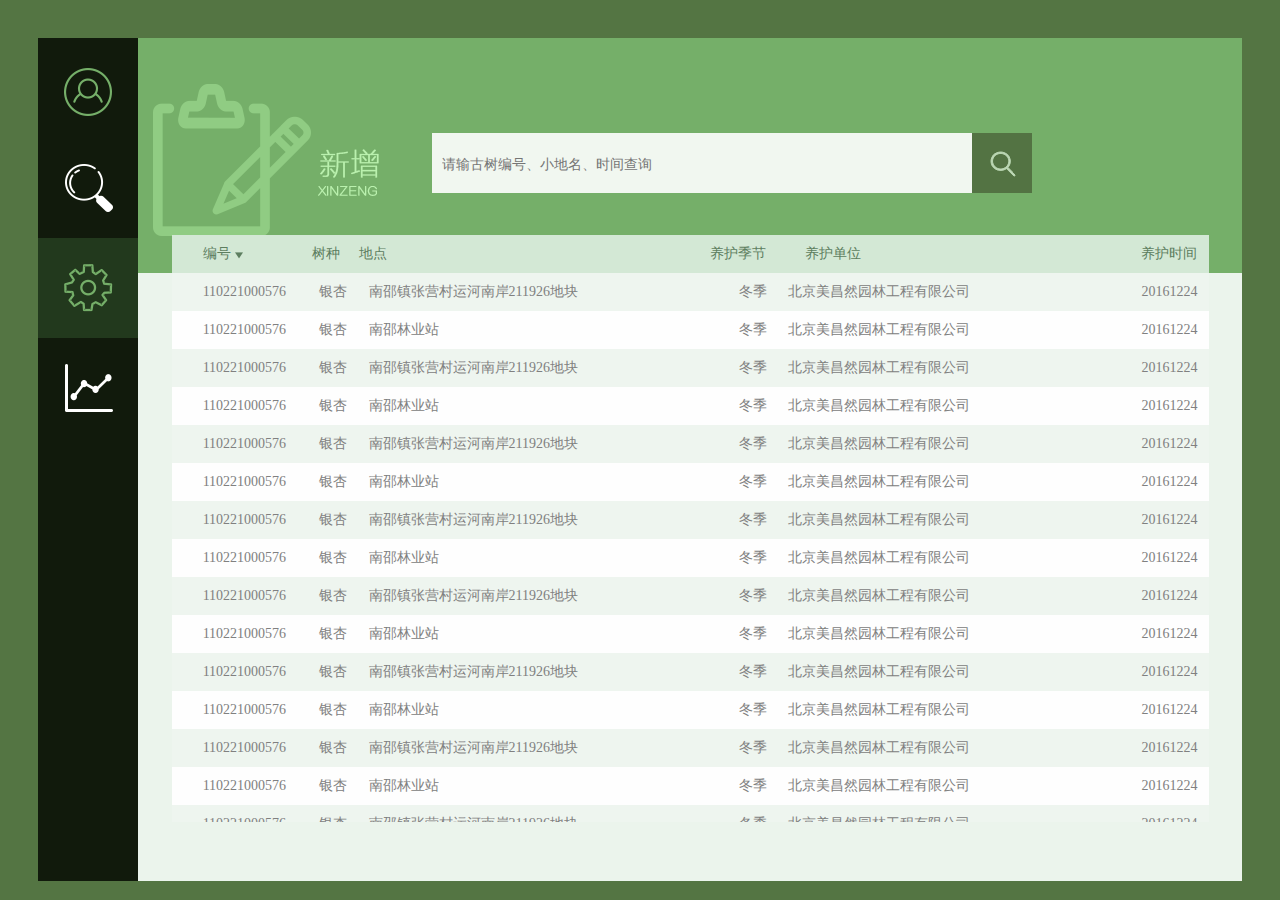
==== addtree.html @ 9dba2252 "add 123" ====
<!doctype html>
<html>
<head>
<meta charset="utf-8">
<meta name="renderer" content="webkit">
<meta http-equiv="X-UA-Compatible" content="IE=Edge,chrome=1">
<title>昌平区园林绿化局古树名木管理系统</title>
<link href="style/css.css" rel="stylesheet">
</head>
<body resizeType="managelist">
<div id="loading">
    <div class="spinner">
    <div class="bounce1"></div>
    <div class="bounce2"></div>
    <div class="bounce3"></div>
    </div>
</div>
<div class="commonbox" setwidth="1600" setheight="850" setmargin="-425px 0 0 -800px">
	<div class="nav">
		<ul>
			<li class="nav-login icon" link="index.html">
				<div class="icon nav-logon"></div>
			</li>
			<li class="nav-search icon" title="查询" link="search.html"></li>
			<li class="nav-manage icon active" title="管理" link="manage.html"></li>
			<li class="nav-stat icon" title="统计" link="tongji.html"></li>
		</ul>
	</div>
	<div class="showbox">
		<div class="manage-pub">
			<div class="manage-pub-title clear">
				<div class="manage-pub-type manage-pub-add fl"></div>
				<div class="form-fz fl">
					<div class="bar-search">
						<div class="icon submit-search" type=""></div>
						<input type="text" class="searchvalue" placeholder="请输古树编号、小地名、时间查询">
					</div>
				</div>
			</div>
			<div class="search-list manage-pub-search">
				<div class="copytable">
					<table>
					<tr>
						<th class="padleft">编号<em class="icon arrow-s"></em></th>
						<th>树种</th>
						<th>地点</th>
						<th>养护季节</th>
						<th>养护单位</th>
						<th class="padright">养护时间</th>
					</tr>
					<tr>
						<td class="padleft">110221000576</td>
						<td>银杏</td>
						<td>南邵镇张营村运河南岸211926地块</td>
						<td>冬季</td>
						<td>北京美昌然园林工程有限公司</td>
						<td class="padright">20161224</td>
					</tr>
					<tr>
						<td class="padleft">110221000576</td>
						<td>银杏</td>
						<td>南邵林业站</td>
						<td>冬季</td>
						<td>北京美昌然园林工程有限公司</td>
						<td class="padright">20161224</td>
					</tr>
					<tr>
						<td class="padleft">110221000576</td>
						<td>银杏</td>
						<td>南邵镇张营村运河南岸211926地块</td>
						<td>冬季</td>
						<td>北京美昌然园林工程有限公司</td>
						<td class="padright">20161224</td>
					</tr>
					<tr>
						<td class="padleft">110221000576</td>
						<td>银杏</td>
						<td>南邵林业站</td>
						<td>冬季</td>
						<td>北京美昌然园林工程有限公司</td>
						<td class="padright">20161224</td>
					</tr>
					<tr>
						<td class="padleft">110221000576</td>
						<td>银杏</td>
						<td>南邵镇张营村运河南岸211926地块</td>
						<td>冬季</td>
						<td>北京美昌然园林工程有限公司</td>
						<td class="padright">20161224</td>
					</tr>
					<tr>
						<td class="padleft">110221000576</td>
						<td>银杏</td>
						<td>南邵林业站</td>
						<td>冬季</td>
						<td>北京美昌然园林工程有限公司</td>
						<td class="padright">20161224</td>
					</tr>
					<tr>
						<td class="padleft">110221000576</td>
						<td>银杏</td>
						<td>南邵镇张营村运河南岸211926地块</td>
						<td>冬季</td>
						<td>北京美昌然园林工程有限公司</td>
						<td class="padright">20161224</td>
					</tr>
					<tr>
						<td class="padleft">110221000576</td>
						<td>银杏</td>
						<td>南邵林业站</td>
						<td>冬季</td>
						<td>北京美昌然园林工程有限公司</td>
						<td class="padright">20161224</td>
					</tr>
					<tr>
						<td class="padleft">110221000576</td>
						<td>银杏</td>
						<td>南邵镇张营村运河南岸211926地块</td>
						<td>冬季</td>
						<td>北京美昌然园林工程有限公司</td>
						<td class="padright">20161224</td>
					</tr>
					<tr>
						<td class="padleft">110221000576</td>
						<td>银杏</td>
						<td>南邵林业站</td>
						<td>冬季</td>
						<td>北京美昌然园林工程有限公司</td>
						<td class="padright">20161224</td>
					</tr>
				</table>
				</div>
				<div class="autoscroll">
					<table>
					<tr>
						<td class="padleft">110221000576</td>
						<td>银杏</td>
						<td>南邵镇张营村运河南岸211926地块</td>
						<td>冬季</td>
						<td>北京美昌然园林工程有限公司</td>
						<td class="padright">20161224</td>
					</tr>
					<tr>
						<td class="padleft">110221000576</td>
						<td>银杏</td>
						<td>南邵林业站</td>
						<td>冬季</td>
						<td>北京美昌然园林工程有限公司</td>
						<td class="padright">20161224</td>
					</tr>
					<tr>
						<td class="padleft">110221000576</td>
						<td>银杏</td>
						<td>南邵镇张营村运河南岸211926地块</td>
						<td>冬季</td>
						<td>北京美昌然园林工程有限公司</td>
						<td class="padright">20161224</td>
					</tr>
					<tr>
						<td class="padleft">110221000576</td>
						<td>银杏</td>
						<td>南邵林业站</td>
						<td>冬季</td>
						<td>北京美昌然园林工程有限公司</td>
						<td class="padright">20161224</td>
					</tr>
					<tr>
						<td class="padleft">110221000576</td>
						<td>银杏</td>
						<td>南邵镇张营村运河南岸211926地块</td>
						<td>冬季</td>
						<td>北京美昌然园林工程有限公司</td>
						<td class="padright">20161224</td>
					</tr>
					<tr>
						<td class="padleft">110221000576</td>
						<td>银杏</td>
						<td>南邵林业站</td>
						<td>冬季</td>
						<td>北京美昌然园林工程有限公司</td>
						<td class="padright">20161224</td>
					</tr>
					<tr>
						<td class="padleft">110221000576</td>
						<td>银杏</td>
						<td>南邵镇张营村运河南岸211926地块</td>
						<td>冬季</td>
						<td>北京美昌然园林工程有限公司</td>
						<td class="padright">20161224</td>
					</tr>
					<tr>
						<td class="padleft">110221000576</td>
						<td>银杏</td>
						<td>南邵林业站</td>
						<td>冬季</td>
						<td>北京美昌然园林工程有限公司</td>
						<td class="padright">20161224</td>
					</tr>
					<tr>
						<td class="padleft">110221000576</td>
						<td>银杏</td>
						<td>南邵镇张营村运河南岸211926地块</td>
						<td>冬季</td>
						<td>北京美昌然园林工程有限公司</td>
						<td class="padright">20161224</td>
					</tr>
					<tr>
						<td class="padleft">110221000576</td>
						<td>银杏</td>
						<td>南邵林业站</td>
						<td>冬季</td>
						<td>北京美昌然园林工程有限公司</td>
						<td class="padright">20161224</td>
					</tr><tr>
						<td class="padleft">110221000576</td>
						<td>银杏</td>
						<td>南邵镇张营村运河南岸211926地块</td>
						<td>冬季</td>
						<td>北京美昌然园林工程有限公司</td>
						<td class="padright">20161224</td>
					</tr>
					<tr>
						<td class="padleft">110221000576</td>
						<td>银杏</td>
						<td>南邵林业站</td>
						<td>冬季</td>
						<td>北京美昌然园林工程有限公司</td>
						<td class="padright">20161224</td>
					</tr>
					<tr>
						<td class="padleft">110221000576</td>
						<td>银杏</td>
						<td>南邵镇张营村运河南岸211926地块</td>
						<td>冬季</td>
						<td>北京美昌然园林工程有限公司</td>
						<td class="padright">20161224</td>
					</tr>
					<tr>
						<td class="padleft">110221000576</td>
						<td>银杏</td>
						<td>南邵林业站</td>
						<td>冬季</td>
						<td>北京美昌然园林工程有限公司</td>
						<td class="padright">20161224</td>
					</tr>
					<tr>
						<td class="padleft">110221000576</td>
						<td>银杏</td>
						<td>南邵镇张营村运河南岸211926地块</td>
						<td>冬季</td>
						<td>北京美昌然园林工程有限公司</td>
						<td class="padright">20161224</td>
					</tr>
					<tr>
						<td class="padleft">110221000576</td>
						<td>银杏</td>
						<td>南邵林业站</td>
						<td>冬季</td>
						<td>北京美昌然园林工程有限公司</td>
						<td class="padright">20161224</td>
					</tr>
					<tr>
						<td class="padleft">110221000576</td>
						<td>银杏</td>
						<td>南邵镇张营村运河南岸211926地块</td>
						<td>冬季</td>
						<td>北京美昌然园林工程有限公司</td>
						<td class="padright">20161224</td>
					</tr>
					<tr>
						<td class="padleft">110221000576</td>
						<td>银杏</td>
						<td>南邵林业站</td>
						<td>冬季</td>
						<td>北京美昌然园林工程有限公司</td>
						<td class="padright">20161224</td>
					</tr>
					<tr>
						<td class="padleft">110221000576</td>
						<td>银杏</td>
						<td>南邵镇张营村运河南岸211926地块</td>
						<td>冬季</td>
						<td>北京美昌然园林工程有限公司</td>
						<td class="padright">20161224</td>
					</tr>
					<tr>
						<td class="padleft">110221000576</td>
						<td>银杏</td>
						<td>南邵林业站</td>
						<td>冬季</td>
						<td>北京美昌然园林工程有限公司</td>
						<td class="padright">20161224</td>
					</tr><tr>
						<td class="padleft">110221000576</td>
						<td>银杏</td>
						<td>南邵镇张营村运河南岸211926地块</td>
						<td>冬季</td>
						<td>北京美昌然园林工程有限公司</td>
						<td class="padright">20161224</td>
					</tr>
					<tr>
						<td class="padleft">110221000576</td>
						<td>银杏</td>
						<td>南邵林业站</td>
						<td>冬季</td>
						<td>北京美昌然园林工程有限公司</td>
						<td class="padright">20161224</td>
					</tr>
					<tr>
						<td class="padleft">110221000576</td>
						<td>银杏</td>
						<td>南邵镇张营村运河南岸211926地块</td>
						<td>冬季</td>
						<td>北京美昌然园林工程有限公司</td>
						<td class="padright">20161224</td>
					</tr>
					<tr>
						<td class="padleft">110221000576</td>
						<td>银杏</td>
						<td>南邵林业站</td>
						<td>冬季</td>
						<td>北京美昌然园林工程有限公司</td>
						<td class="padright">20161224</td>
					</tr>
					<tr>
						<td class="padleft">110221000576</td>
						<td>银杏</td>
						<td>南邵镇张营村运河南岸211926地块</td>
						<td>冬季</td>
						<td>北京美昌然园林工程有限公司</td>
						<td class="padright">20161224</td>
					</tr>
					<tr>
						<td class="padleft">110221000576</td>
						<td>银杏</td>
						<td>南邵林业站</td>
						<td>冬季</td>
						<td>北京美昌然园林工程有限公司</td>
						<td class="padright">20161224</td>
					</tr>
					<tr>
						<td class="padleft">110221000576</td>
						<td>银杏</td>
						<td>南邵镇张营村运河南岸211926地块</td>
						<td>冬季</td>
						<td>北京美昌然园林工程有限公司</td>
						<td class="padright">20161224</td>
					</tr>
					<tr>
						<td class="padleft">110221000576</td>
						<td>银杏</td>
						<td>南邵林业站</td>
						<td>冬季</td>
						<td>北京美昌然园林工程有限公司</td>
						<td class="padright">20161224</td>
					</tr>
					<tr>
						<td class="padleft">110221000576</td>
						<td>银杏</td>
						<td>南邵镇张营村运河南岸211926地块</td>
						<td>冬季</td>
						<td>北京美昌然园林工程有限公司</td>
						<td class="padright">20161224</td>
					</tr>
					<tr>
						<td class="padleft">110221000576</td>
						<td>银杏</td>
						<td>南邵林业站</td>
						<td>冬季</td>
						<td>北京美昌然园林工程有限公司</td>
						<td class="padright">20161224</td>
					</tr>
				</table>
				</div>
			</div>
		</div>
	</div>
</div>
<script src="js/jquery.js"></script>
<script src="js/common.js"></script>
</body>
</html>
---- style/css.css ----
@charset "utf-8";
body,div,p,h1,h2,h3,span,em,ul,li,table,tr,td,th{padding:0;margin:0;}
input{border:none 0; outline: none;background:none;}
table,tr,td,th{border:none;border-collapse:collapse;}
img{border:none}
ul,li{list-style:none;}
.fl{ float:left;}
.fr{ float:right;}
.clear:before,.clear:after{display:table;content:"";}
.clear:after{ clear:both;}
.clear{zoom:1;}
/*加载动画*/
#loading{position:absolute;left:0;top:0; background-color:#fff;width:100%;height:100%;z-index:10;}
.outloading{ animation:fadeoutload 0.5s ease-in;-webkit-animation:fadeoutload 0.5s ease-in;animation-fill-mode:forwards;-webkit-animation-fill-mode:forwards;-moz-animation-fill-mode:forwards;}
.spinner {text-align:center; position: absolute;left:0;top:45%;margin-top:-0.5rem;width:100%;}
.spinner > div {width:1rem; height:1rem; background-color: #547543; border-radius: 100%; display: inline-block; -webkit-animation: bouncedelay 1.4s infinite ease-in-out; animation: bouncedelay 1.4s infinite ease-in-out;-webkit-animation-fill-mode: both; animation-fill-mode: both;}
.spinner .bounce1 {-webkit-animation-delay: -0.32s; animation-delay: -0.32s;}
.spinner .bounce2 {-webkit-animation-delay: -0.16s; animation-delay: -0.16s;}
@-webkit-keyframes bouncedelay {0%, 80%, 100% { -webkit-transform: scale(0.0) }  40% { -webkit-transform: scale(1.0) }}
@keyframes bouncedelay { 0%, 80%, 100% { transform: scale(0.0); -webkit-transform: scale(0.0);} 40% { transform: scale(1.0); -webkit-transform: scale(1.0);}}
@keyframes fadeoutload{from{opacity:1; }to{opacity:0.1;}}
@-webkit-keyframes fadeoutload{from{opacity:1; }to{opacity:0.1;}}
body{background-color:#547543;font-family:Microsoft YaHei;color:#fff; overflow-y: hidden;}
.icon{background-image:url(../images/icon.png);background-repeat:no-repeat;}
.commonbox{height:100%;width:100%;position:absolute;left:0;top:0;margin:3% 0 0 3%;overflow:hidden;}	
.nav{width:100px;height:100%;position: relative;float:left;background-color:#111a0c;}
.nav li{width:100px;height:100px;display: block;cursor:pointer;}
.nav li.active,.nav li:hover{background-color:#22391d;}
.nav .nav-login{background-position:-100px 0;}
.nav .nav-logon{background-position:0 0;width:100%;height:100%;display:none;}
.nav .nav-search{background-position:0 -100px;}
.nav .nav-search.active,.nav .nav-search:hover{background-position:-100px -100px;}
.nav .nav-manage{background-position:0 -200px;}
.nav .nav-manage.active,.nav .nav-manage:hover{background-position:-100px -200px;}
.nav .nav-stat{background-position:0 -300px;}
.nav .nav-stat.active,.nav .nav-stat:hover{background-position:-100px -300px;}
.showbox{background-image:url(../images/tree_03.jpg);background-position: center center;margin-left:100px;height:100%; background-size:cover;position:relative;}
/*login*/
.login-area{width:682px;height:282px;position:absolute;left:50%;top:50%;margin:-141px 0 0 -341px;}
.login-title{font-size:30px;line-height:40px;text-align: center; font-family: "方正兰亭超细黑简体";}
.loginbg{background-color:#e4e5e2; overflow: hidden;margin-top:20px;height:200px;}
.loginbg .form{color:#5d7e60;font-size:20px;margin:55px 0 0 65px;width:410px;}
.loginbg .form p{flex:1;margin-bottom:20px; vertical-align: bottom;line-height: 24px;}
.form input::-webkit-input-placeholder {color:#a3c9a7;}
.form input:-moz-placeholder {color:#a3c9a7;}
.form input::-moz-placeholder {color:#a3c9a7;}
.form input:-ms-input-placeholder {color:#a3c9a7;}
.loginbg input{color:#5d7e60;border-bottom:1px solid #5d7e60; font-size:18px;padding-left:5px;line-height:24px;width:260px;}
.login-tips{color:#C00909; font-size:14px;display: none;}
.login-button{background-color:rgba(83,115,67,0.85); font-size: 20px;color:#d0e3d2;font-weight: bold;text-align: center;font-family: "方正兰亭超细黑简体";width:200px; float:right;height:100%;cursor: pointer;}
.login-button .ico-login{height:80px;width:54px;margin:30px auto 8px;background-position:-246px 0;}
/*search*/
.search-area{width:100%;height:100%;position:relative;}
#map{position:relative;width:100%;height:100%;z-index: 2;}
.search-tool{position:absolute;background-image: url(../images/tool/bg.png); background-repeat: no-repeat; width: 20px; height: 180px;padding:0 8px 0 12px;top:50%;right:0;margin-top:-90px;}
.search-tool li{width: 20px; height: 20px;cursor:pointer;margin-top:8px;background-repeat:no-repeat;}
.search-tool .tool-move{background-image:url(../images/tool/move.png);}
.search-tool .tool-big{background-image:url(../images/tool/big.png);}
.search-tool .tool-small{background-image:url(../images/tool/small.png);}
.search-tool .tool-lang{background-image:url(../images/tool/ceju.png);}
.search-tool .tool-area{background-image:url(../images/tool/area.png);}
.search-tool .tool-clear{background-image:url(../images/tool/clear.png);}
.form-search{width:600px;position:absolute;top:60px;left:60px;}
.bar-search{height:60px;background-color:rgba(255,255,255,0.9);margin-bottom:20px;}
.bar-search input{font-size:14px;color:#5d7e60;line-height: 60px;padding-left: 10px;width:520px; display:-webkit-flex;display: flex;}
.submit-search{width:60px;height:60px;float:right;background-color:#537343;background-position:-244px -102px;cursor:pointer;}
.search-list{position:relative;padding-top:38px;}
.search-list .copytable{position:absolute;left:0;top:0;height:38px;overflow:hidden;width:100%;}
.search-list .autoscroll{position:relative;max-height:380px;overflow:auto;}
.search-list .copytable tr:first-child th:last-child{padding-right:3px;}
.search-list table{ width:100%;text-align: left;color:#808080;font-size:14px;}
.search-list tr{line-height: 38px;}
.search-list td:first-child,.search-list td:last-child,.search-list th:first-child,.search-list th:last-child{padding:0 3%;}
.search-list th{background-color:#d3e8d5;color:#5d7e60;font-weight:normal;}
.search-list tr:nth-child(even){background-color:#fefefe;}
.search-list tr:nth-child(odd){background-color:#eef5ef;}
.search-list tr.active,.search-list tr:hover{color:#75af69;}
.arrow-s{width:16px;height:16px;display: inline-block;vertical-align: middle;background-position:-263px -190px;}
.window{position:absolute;width:400px;height:310px; background-color:#537343;left:550px;top:50px;z-index:9;display: none;}
.treeimg{width:100%;height:265px;}
.btn-more{text-align: center;line-height: 40px;}
.btn-more a{color:#cbffd0;font-size:16px;}
.ico-eye{width:33px;height:22px;background-position:-260px -302px;vertical-align: middle;display:inline-block;}
.ico-arrow{width:30px;height:15px;background-position: -260px -359px;position:absolute;top:310px;left:50%;}
.treeno{font-size:14px;font-weight:bold;color:#fff;top:15px;left:15px;position:absolute;line-height:24px;}
.treedes{ position:absolute;right:0;bottom:45px;padding:50px 15px 10px;width:370px;text-align: right; background:url(../images/treedes.png) no-repeat center bottom; color:#fff;}
.treedes h3{font-size:30px;font-family: "方正兰亭超细黑简体";line-height:35px;}
.treedes p{font-size:14px;line-height: 24px;}
.treedes .ico-ori{width:20px;height:24px;vertical-align: middle;display: inline-block;background-position:-265px -236px;margin-right:5px;}
.window-detail{top:400px;left:100px;width:760px;color:#808080;}
.window-detail .treedes{background:none;right:30px;bottom:25px;}
.window-detail .treeno{left:50px;top:18px;}
.close-window{font-size:20px;color:#fff;font-family:"Sim Sun";left:700px;top:20px;position:absolute;z-index: 2;cursor:pointer;}
.change-tree{background-color:#537343;position:relative;height:210px;padding-top:70px;}
.change-box{position:relative;height:210px;margin:0 50px 0 70px;}
.arrow-left,.arrow-right{width:40px;height:50px;cursor:pointer;position:absolute;z-index:3;}
.arrow-left{background-position:-2px -417px;}
.arrow-right{background-position:-40px -417px;}
.change-tree .arrow-left{top:160px;left:20px;}
.change-tree .arrow-right{top:160px;left:448px;}
.change-box img{border:1px solid #537343;position:absolute;}
.change-box .curr-img{width:208px;height:208px;top:0;left:81px;z-index:2;}
.change-box .pre-img,.change-box .next-img{width:185px;height:185px;top:23px;opacity:0.5;}
.change-box .pre-img{left:0;}
.change-box .next-img{left:185px;}
.tree-intro{background-color:rgba(255,255,255,0.9);padding:30px 50px;max-height:440px; overflow:auto;}
.tree-intro ul{margin-right:-20px;}
.tree-intro li{width:220px;float:left;font-size:14px;line-height: 24px;}
.tree-intro .tree-type{font-size:18px;text-align:center;line-height: 35px; display: -webkit-flex; display: flex;margin:10px 0;}
.tree-intro .tree-type .tree-title{padding:0 5px;height:35px;line-height:35px;}
.tree-intro .tree-type .before,.tree-intro .tree-type .after{background-image:url(../images/list-line.png);background-repeat:no-repeat;width:296px;height:35px;display:inline-block;}
.tree-intro .tree-type .before{background-position:right top;}
.tree-intro .tree-type .after{background-position:left bottom;}
/*manage*/
.manage-area,.tongji-area{height:100%;position:relative;background-color:rgba(255,255,255,0.6);}
.manage-navs,.tongji-navs{position:absolute;left:6%;top:50%;margin:-120px 0 0;width:100%;}
.manage-navs li{float:left;width:240px;height:240px;margin:0 1.2% 1.2% 0;}
.manage-navs li a,.tongji-navs li a{width:100%;height:100%;display:block;background-repeat:no-repeat;background-size:cover;}
.manage-navs .manage-nav-rejuvenation a{background-image:url(../images/manage-nav-1.png);}
.manage-navs .manage-nav-upkeep a{background-image:url(../images/manage-nav-2.png);}
.manage-navs .manage-nav-patrol a{background-image:url(../images/manage-nav-3.png);}
.manage-navs .manage-nav-add a{background-image:url(../images/manage-nav-4.png);}
.manage-navs .manage-nav-die a{background-image:url(../images/manage-nav-5.png);}
.manage-navs li a:hover{background-position:left bottom;}
/*复壮*/
.manage-pub{background-color: #ebf4ec;width:100%;height:100%;position: relative;}
.manage-pub-title{background-color:#75af69;padding:30px 10px 0;height:205px;}
.form-fz{width:600px;margin:65px 0 0 50px;}
.manage-pub-title .bar-search{}
.manage-pub-search{margin:-38px 3% 0;}
.manage-pub-scroll{max-height:200px; overflow:auto;}
.manage-pub-type{width:234px;height:168px;background-repeat:no-repeat;}
.manage-pub-fz{background-image:url(../images/manage-t-fz.png)}
.manage-pub-yh{background-image:url(../images/manage-t-yh.png)}
.manage-pub-xc{background-image:url(../images/manage-t-xc.png)}
.manage-pub-add{background-image:url(../images/manage-t-add.png)}
.manage-pub-die{background-image:url(../images/manage-t-die.png)}
.manage-pub-btns{position:absolute;top:95px;right:1%;}
.manage-pub-btns span{width:60px;height:60px;display:inline-block;margin:0 5px;cursor:pointer;}
.manage-pub-btns .manage-btn-add{background-position:-99px -411px;}
.manage-pub-btns .manage-btn-edit{background-position:-169px -411px;}
.manage-pub-btns .manage-btn-del{background-position:-239px -411px;}
.ico-fzq{width:24px;height:23px;display:inline-block;background-position:-306px -411px; vertical-align:middle;}
.ico-fzh{width:24px;height:23px;background-position:-306px -446px;vertical-align:middle;display:inline-block;}
/*tongji*/
.tongji-navs{}
.tongji-navs li{float:left;width:300px;height:240px;margin:0 1.2% 1.2% 0;}

.tongji-navs .tongji-nav-1 a{background-image:url(../images/tongji-nav-1.png);}
.tongji-navs .tongji-nav-2 a{background-image:url(../images/tongji-nav-2.png);}
.tongji-navs .tongji-nav-3 a{background-image:url(../images/tongji-nav-3.png);}
.tongji-navs .tongji-nav-4 a{background-image:url(../images/tongji-nav-4.png);}
.tongji-navs li a:hover{background-position:left bottom;}
.tongji-pub{background-color: #ebf4ec;width:100%;height:100%;}
.tj-pub-title{background-color:#75af69;padding:30px 10px 0;height:205px;}
.tj-tit-img{width:352px;height:185px;background-repeat:no-repeat;}
.tj-tit-gsdj{background-image:url(../images/tj-tit-gsdj.png);}
.tj-tit-gszs{background-image:url(../images/tj-tit-gszs.png);}
.tj-tit-szbl{background-image:url(../images/tj-tit-szbl.png);}
.tj-tit-qyfb{background-image:url(../images/tj-tit-qyfb.png);}
.tj-map{margin:-40px 6.6% 0;background-color:#fff;height:390px;}
.tj-map .tj-tit{line-height:40px;height:40px;padding:0 1%;color:#5d7e60;font-size:14px;background-color:#d3e8d5;}
.tj-maparea{margin-top:5%;position:relative; z-index:3;}
#tjmap{width:82%;min-height:300px;position:relative; text-align:center;margin-left:6%;}
#tjmap img{max-width: 100%;}
.tj-map .arrow-left{top:50%;left:2%;margin-top:-25px;}
.tj-map .arrow-right{top:50%;left:82.5%;margin-top:-25px;}
.tj-map-type{position:absolute;top:0;left:90%;width:60px;}
.tj-map-type li{display:block;width:60px;height:60px;margin-bottom:10px;cursor:pointer;}
.tj-map-type .tj-type-a{background-position: 0 -484px;}
.tj-map-type .tj-type-b{background-position:-70px -484px;}
.tj-map-type .tj-type-c{background-position:-140px -484px;}
.tj-map-type .tj-type-a.active,.tj-map-type .tj-type-a:hover{background-position: 0 -547px;}
.tj-map-type .tj-type-b.active,.tj-map-type .tj-type-b:hover{background-position:-70px -547px;}
.tj-map-type .tj-type-c.active,.tj-map-type .tj-type-c:hover{background-position:-140px -547px;}
/*定义滚动条宽高及背景，宽高分别对应横竖滚动条的尺寸*/
.autoscroll::-webkit-scrollbar{
    width: 5px;
    height: 10px;
    background-color: #c1dcb9;
}
/*定义滚动条的轨道，内阴影及圆角*/
.autoscroll::-webkit-scrollbar-track{
    -webkit-box-shadow: inset 0 0 6px rgba(0,0,0,.3);
    border-radius: 10px;
    background-color: #c1dcb9;
}
/*定义滑块，内阴影及圆角*/
.autoscroll::-webkit-scrollbar-thumb{
    /*width: 10px;*/
    height: 20px;
    border-radius: 10px;
    -webkit-box-shadow: inset 0 0 6px rgba(0,0,0,.3);
    background-color: #75af69;
}
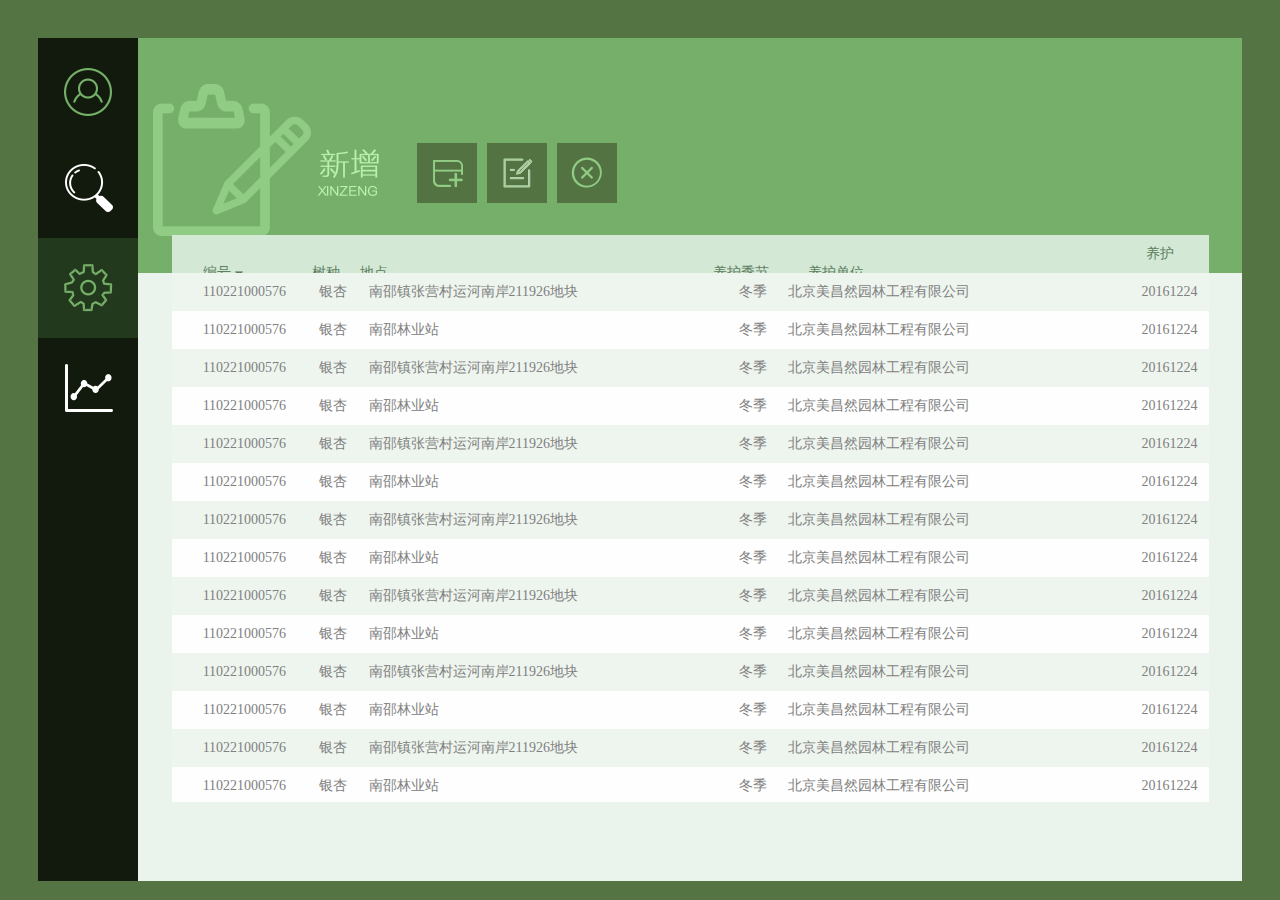
==== commit b9b3fbf4: "修改322" ====
--- a/addtree.html
+++ b/addtree.html
@@ -30,11 +30,14 @@
 		<div class="manage-pub">
 			<div class="manage-pub-title clear">
 				<div class="manage-pub-type manage-pub-add fl"></div>
-				<div class="form-fz fl">
+				<!-- <div class="form-fz fl">
 					<div class="bar-search">
 						<div class="icon submit-search" type=""></div>
 						<input type="text" class="searchvalue" placeholder="请输古树编号、小地名、时间查询">
 					</div>
+				</div> -->
+				<div class="manage-pub-btns fl" style="position: relative;margin:-20px 0 0 40px;">
+					<span title="新增" class="manage-btn-add icon"></span><span title="编辑" class="manage-btn-edit icon"></span><span title="删除" class="manage-btn-del icon"></span>
 				</div>
 			</div>
 			<div class="search-list manage-pub-search">
@@ -376,7 +379,243 @@
 		</div>
 	</div>
 </div>
+<style>
+/*定义滚动条宽高及背景，宽高分别对应横竖滚动条的尺寸*/
+.write-con::-webkit-scrollbar{
+    width: 5px;
+    height: 10px;
+    background-color: #c1dcb9;
+}
+/*定义滚动条的轨道，内阴影及圆角*/
+.write-con::-webkit-scrollbar-track{
+    -webkit-box-shadow: inset 0 0 6px rgba(0,0,0,.3);
+    border-radius: 10px;
+    background-color: #c1dcb9;
+}
+/*定义滑块，内阴影及圆角*/
+.write-con::-webkit-scrollbar-thumb{
+    /*width: 10px;*/
+    height: 20px;
+    border-radius: 10px;
+    -webkit-box-shadow: inset 0 0 6px rgba(0,0,0,.3);
+    background-color: #75af69;
+}
+.dialog .writetree{width:960px;margin:5% auto;color: #808080;font-size: 14px;background-color:#fff;padding:20px 20px 20px 20px;height:80%;position:relative;}
+.write-con{max-height:100%;position: relative;overflow:auto;}
+.writetree .write-tit{font-size:18px;line-height:40px;color:#547543;border-bottom:1px solid #ccc;margin-bottom:10px;}
+.writetree ul:before,.writetree ul:after{display:table;content:"";}
+.writetree ul:after{clear:both;}
+.writetree ul{zoom:1;}
+.writetree li{width:33%;float: left; flex: 1;line-height:26px;height:26px;margin-bottom:10px;}
+.writetree input{font-size:14px;color:#547543; line-height: 26px;height:26px;border:1px solid #ccc;border-radius:5px;padding:0 0 0 6px;width:170px;}
+.writetree select,.writetree option{line-height: 26px;height:26px;}
+.writetree textarea{width:90%;vertical-align: text-top;height:78px;line-height: 26px;font-size: 14px; color:#547543;border-radius:5px;padding:5px;outline: none;}
+.writetree textarea:focus,.writetree input:focus{border: 1px solid #547543;}
+.writetree .image-des{margin:10px 0;}
+.writetree .image-des input{width:90%;}
+.label-file{background-color: #547543;color: #fff;padding: 5px 20px;border-radius:5px;cursor: pointer;}
+.write-btns{margin-top:30px;text-align:right;height:40px;padding-right:10px;}
+.write-btns span{display: inline-block;padding: 5px 10px;border:1px solid #547543;border-radius: 5px;margin-left:10px;cursor:pointer;color:#547543;}
+.write-btns .btns-submit,.write-btns span:hover{background-color:#547543;color:#fff;}
+.uploadlist{margin:10px 0;}
+.uploadlist .image{float: left;margin:0 10px 0 0;width:100px;height:100px;position: relative;}
+.uploadlist img{width:100%;height: 100%;}
+.uploadlist .delimg{width:20px;height: 20px; color:#fff;background-color:#547543;font-size: 18px;position: absolute;top:5px;right:5px; text-align: center;line-height: 20px;cursor:pointer;border-radius:50%;}
+.write-close{width:30px;height: 30px; text-align: center;line-height: 30px;color:#fff;background-color:#547543;font-size:22px;position: absolute;top:5px;right:7px; cursor:pointer;border-radius:50%;z-index: 100;}
+</style>
+<div class="dialog">
+	<div class="writetree">
+		<div class="write-close">×</div>
+		<div class="write-con">
+			<div class="write-tit">古树基本信息</div>
+			<ul>
+				<li>
+					古树名木编号：<input type="text" placeholder="请输入古树编号">
+				</li>
+				<li>所属区县：<input type="text" value="昌平" readonly></li>
+				<li>
+					原挂牌号：<input type="text" placeholder="请输入原挂牌号">
+				</li>
+			</ul>
+			<div class="write-tit">树种</div>
+			<ul>
+				<li>树种：<select><option value="">--请选择--</option>
+						    <option value="侧柏">侧柏</option>
+						    <option value="桧柏">桧柏</option>
+						    <option value="油松">油松</option>
+						    <option value="白皮松">白皮松</option>
+						    <option value="雪松">雪松</option>
+						    <option value="银杏">银杏</option>
+						    <option value="栾树">栾树</option>
+						    <option value="元宝枫">元宝枫</option>
+						    <option value="白玉兰">白玉兰</option>
+						    <option value="楸树">楸树</option>
+						    <option value="榆树">榆树</option>
+						    <option value="七叶树">七叶树</option>
+						    <option value="国槐">国槐</option>
+						    <option value="水杉">水杉</option>
+						    <option value="桑树">桑树</option>
+						    <option value="枣树">枣树</option>
+						    <option value="朴树">朴树</option>
+						    <option value="黑枣">黑枣</option>
+						    <option value="丝绵木">丝绵木</option>
+						    <option value="核桃">核桃</option>
+						    <option value="杜梨">杜梨</option>
+						    <option value="龙爪槐">龙爪槐</option>
+						    <option value="杜仲">杜仲</option>
+						    <option value="流苏">流苏</option>
+						    <option value="梓树">梓树</option>
+						    <option value="黄金树">黄金树</option>
+						    <option value="皂角">皂角(皂荚)</option>
+						    <option value="臭椿">臭椿(香椿)</option>
+						    <option value="梧桐">梧桐</option>
+						    <option value="白蜡">白蜡</option>
+						    <option value="小叶椴">小叶椴(蒙椴)</option>
+						    <option value="卫矛">卫矛</option>
+						    <option value="洋槐">洋槐</option>
+						</select>
+				</li>
+				<li>特征代码：<input type="text"/></li>
+				<li>古树等级：<select><option value="">--请选择--</option><option>一级</option><option>二级</option></select></li>
+				<li>树 高(m)：<input type="text"/></li>
+				<li>胸径(主蔓径)cm：<input type="text"/></li>
+				<li>古树来源：<input type="text"/></li>
+			</ul>
+			<div class="write-tit">树龄</div>
+			<ul>
+				<li>估测树龄：<input type="text" /></li>
+				<li>真实树龄：<input type="text" /></li>
+			</ul>
+			<div class="write-tit">树龄</div>
+			<ul>
+				<li>特点：<select><option value="">--请选择--</option><option>群状</option><option>散生</option></select></li>
+				<li>生长势：<select><option value="">--请选择--</option>
+					    <option value="良好">良好</option>
+					    <option value="衰弱">衰弱</option>
+					    <option value="濒危">濒危</option>
+					</select>
+				</li>
+				<li>生长环境：<select><option value="">--请选择--</option>
+					    <option value="良好">良好</option>
+					    <option value="合格">合格</option>
+					    <option value="差">差</option>
+					</select>
+				</li>
+			</ul>
+			<div class="write-tit">位置</div>
+			<ul>
+				<li>乡镇：<select><option value="">--请选择--</option><option>小汤山镇</option><option>兴寿镇</option><option>城北街道</option><option>南口地区</option><option>马池口地区</option><option>沙河地区</option> <option>城南街道</option><option>回龙观地区</option><option>阳坊镇</option><option>南邵镇</option><option>崔村镇</option><option>百善镇</option><option>北七家镇</option><option>长陵镇</option></select></li>
+				<li>村委会：<input type="text" /></li>
+				<li>小地名：<input type="text" /></li>
+				<li>生长场所：<select><option value="">--请选择--</option>
+				    <option value="远郊野外">远郊野外</option>
+				    <option value="乡村街道">乡村街道</option>
+				    <option value="区县城区">区县城区</option>
+				    <option value="市区范围">市区范围</option>
+				    <option value="自然保护区">自然保护区</option>
+				    <option value="风景名胜区">风景名胜区</option>
+				    <option value="森林公园">森林公园</option>
+				    <option value="历史文化街区及历史名园">历史文化街区及历史名园</option>
+				    </select>
+				</li>
+				<li>现存状态：<select><option value="">--请选择--</option>
+				    <option value="正常">正常</option>
+				    <option value="死亡">死亡</option>
+				    </select>
+			    </li>
+				<li>调查号：<input type="text" /></li>
+				<li>坡向：<input type="text" /></li>
+				<li>坡度：<input type="text" /></li>
+				<li>坡位：<input type="text" /></li>
+				<li>海拔：<input type="text" /></li>
+				<li>横坐标：<input type="text" /></li>
+				<li>纵坐标：<input type="text" /></li>
+				<li><input type="button" value="在地图上选取坐标"></li>
+			</ul>
+			<div class="write-tit">冠幅</div>
+			<ul>
+				<li>平均冠幅(m)：<input type="text" /></li>
+				<li>东西(m)：<input type="text" /></li>
+				<li>南北(m)：<input type="text" /></li>
+			</ul>
+			<div class="write-tit">管护责任</div>
+			<ul>
+				<li>管护责任单位：<select><option value="">--请选择--</option>
+					    <option value="城建集团">城建集团</option>
+					    <option value="西山林场">西山林场</option>
+					    <option value="海淀农林委">海淀农林委</option>
+					    <option value="海淀市政">海淀市政</option>
+					    <option value="公园管理中心">公园管理中心</option>
+	    			</select>
+	    		</li>
+				<li>管护责任人：<input type="text" /></li>
+			</ul>
+			<div class="write-tit">基本信息</div>
+			<ul>
+				<li>护栏：<input type="text" /></li>
+				<li>树池透气铺装：<input type="text" /></li>
+				<li>树池透气铺装：<input type="text" /></li>
+				<li>地上保护现状：<input type="text" /></li>
+				<li>养护复壮现状：<input type="text" /></li>
+				<li>树木特殊状况描述：<input type="text" /></li>
+				<li>封堵树洞：<input type="text" /></li>
+				<li>叶面施肥：<input type="text" /></li>
+				<li>复壮沟：<input type="text" /></li>
+				<li>根灌助壮剂：<input type="text" /></li>
+				<li>渗井：<input type="text" /></li>
+				<li>土壤名称：<input type="text" /></li>
+				<li>支撑：<input type="text" /></li>
+				<li>树池：<input type="text" /></li>
+				<li>幼树靠接：<input type="text" /></li>
+				<li>通气管：<input type="text" /></li>
+				<li>树种鉴定记载：<input type="text" /></li>
+				<li>影响生长环境因素：<input type="text" /></li>
+				<li>其它：<input type="text" /></li>
+			</ul>
+			<div class="write-intro">名木介绍：<textarea></textarea></div>
+			<div class="image-des">照片说明：<input type="text"></div>
+			<div class="upload">图片上传：<label for="uploadimg" class="label-file">上传图片</label><input type="file" id="uploadimg" accept="image/*" hidden></div>
+			<div class="uploadlist clear">
+				
+			</div>
+			<div class="write-btns">
+				<span class="btns-submit">添加古树</span><span class="btns-clear">清空表单</span><span class="btns-cancel">取消添加</span>
+			</div>
+		</div>
+	</div>
+</div>
 <script src="js/jquery.js"></script>
 <script src="js/common.js"></script>
+<script type="text/javascript">
+$(function (){
+	document.getElementById("uploadimg").onchange=function (event){
+		var files=event.target.files;
+		for(var i=0;i<files.length;i++){
+			getImgBase64(files[i]);
+		}
+		
+	}
+	function getImgBase64(image){
+		var reader = new FileReader();
+		
+		reader.onload=function (e){
+			var baseimg=e.target.result;
+			console.log("图片的base64格式："+baseimg);
+			var oImg='<div class="image"><img src="'+baseimg+'"><div class="delimg" title="删除">×</div></div>'
+			$(".uploadlist").eq(0).append(oImg);
+		}
+		reader.readAsDataURL(image);
+	}
+	$(".uploadlist").delegate(".delimg","click",function (){
+		$(this).parent().remove();
+	});
+	$(".write-close").click(function (){
+		$(this).parents(".dialog").hide();
+	});
+	$(".manage-btn-add").click(function (){
+		$(".dialog").show();
+	});
+});
+</script>
 </body>
 </html>
--- a/style/css.css
+++ b/style/css.css
@@ -20,9 +20,10 @@
 @keyframes bouncedelay { 0%, 80%, 100% { transform: scale(0.0); -webkit-transform: scale(0.0);} 40% { transform: scale(1.0); -webkit-transform: scale(1.0);}}
 @keyframes fadeoutload{from{opacity:1; }to{opacity:0.1;}}
 @-webkit-keyframes fadeoutload{from{opacity:1; }to{opacity:0.1;}}
-body{background-color:#547543;font-family:Microsoft YaHei;color:#fff; overflow-y: hidden;}
+body{background-color:#547543;font-family:Microsoft YaHei;color:#fff; overflow: hidden;}
 .icon{background-image:url(../images/icon.png);background-repeat:no-repeat;}
 .commonbox{height:100%;width:100%;position:absolute;left:0;top:0;margin:3% 0 0 3%;overflow:hidden;}	
+.boxs{width:1000px;margin:0 auto;position:relative;}
 .nav{width:100px;height:100%;position: relative;float:left;background-color:#111a0c;}
 .nav li{width:100px;height:100px;display: block;cursor:pointer;}
 .nav li.active,.nav li:hover{background-color:#22391d;}
@@ -60,14 +61,16 @@
 .search-tool .tool-lang{background-image:url(../images/tool/ceju.png);}
 .search-tool .tool-area{background-image:url(../images/tool/area.png);}
 .search-tool .tool-clear{background-image:url(../images/tool/clear.png);}
-.form-search{width:600px;position:absolute;top:60px;left:60px;}
+.form-search{width:600px;position:absolute;top:7%;left:4%;}
 .bar-search{height:60px;background-color:rgba(255,255,255,0.9);margin-bottom:20px;}
 .bar-search input{font-size:14px;color:#5d7e60;line-height: 60px;padding-left: 10px;width:520px; display:-webkit-flex;display: flex;}
 .submit-search{width:60px;height:60px;float:right;background-color:#537343;background-position:-244px -102px;cursor:pointer;}
 .search-list{position:relative;padding-top:38px;}
 .search-list .copytable{position:absolute;left:0;top:0;height:38px;overflow:hidden;width:100%;}
-.search-list .autoscroll{position:relative;max-height:380px;overflow:auto;}
+.search-list .autoscroll{position:relative;max-height:532px;overflow:auto;}
+/*
 .search-list .copytable tr:first-child th:last-child{padding-right:3px;}
+*/
 .search-list table{ width:100%;text-align: left;color:#808080;font-size:14px;}
 .search-list tr{line-height: 38px;}
 .search-list td:first-child,.search-list td:last-child,.search-list th:first-child,.search-list th:last-child{padding:0 3%;}
@@ -76,9 +79,9 @@
 .search-list tr:nth-child(odd){background-color:#eef5ef;}
 .search-list tr.active,.search-list tr:hover{color:#75af69;}
 .arrow-s{width:16px;height:16px;display: inline-block;vertical-align: middle;background-position:-263px -190px;}
-.window{position:absolute;width:400px;height:310px; background-color:#537343;left:550px;top:50px;z-index:9;display: none;}
+.window{position:absolute;width:400px;height:310px; background-color:#537343;z-index:9;display: none;}
 .treeimg{width:100%;height:265px;}
-.btn-more{text-align: center;line-height: 40px;}
+.btn-more{text-align: center;line-height: 40px;cursor:pointer;}
 .btn-more a{color:#cbffd0;font-size:16px;}
 .ico-eye{width:33px;height:22px;background-position:-260px -302px;vertical-align: middle;display:inline-block;}
 .ico-arrow{width:30px;height:15px;background-position: -260px -359px;position:absolute;top:310px;left:50%;}
@@ -87,18 +90,19 @@
 .treedes h3{font-size:30px;font-family: "方正兰亭超细黑简体";line-height:35px;}
 .treedes p{font-size:14px;line-height: 24px;}
 .treedes .ico-ori{width:20px;height:24px;vertical-align: middle;display: inline-block;background-position:-265px -236px;margin-right:5px;}
-.window-detail{top:400px;left:100px;width:760px;color:#808080;}
+.window-detail{top:10px;right:10px;width:760px;color:#808080;}
 .window-detail .treedes{background:none;right:30px;bottom:25px;}
 .window-detail .treeno{left:50px;top:18px;}
-.close-window{font-size:20px;color:#fff;font-family:"Sim Sun";left:700px;top:20px;position:absolute;z-index: 2;cursor:pointer;}
+.close-window{font-size:20px;color:#fff;font-family:"Sim Sun";position:absolute;z-index: 2;cursor:pointer;top:10px;left:360px;background-color:rgba(0,0,0,0.5);}
+.window-detail .close-window{left:700px;top:20px;background-color:rgba(0,0,0,0);}
 .change-tree{background-color:#537343;position:relative;height:210px;padding-top:70px;}
-.change-box{position:relative;height:210px;margin:0 50px 0 70px;}
-.arrow-left,.arrow-right{width:40px;height:50px;cursor:pointer;position:absolute;z-index:3;}
+.change-box{position:relative;height:210px;margin:0 50px 0 70px;overflow:hidden;width:374px;}
+.change-box img{left:-187px;top:105px;width:0;height:0; z-index: 0;border:1px solid #537343;position:absolute;}
+.arrow-left,.arrow-right{width:40px;height:50px;cursor:pointer;position:absolute;z-index:4;}
 .arrow-left{background-position:-2px -417px;}
 .arrow-right{background-position:-40px -417px;}
 .change-tree .arrow-left{top:160px;left:20px;}
 .change-tree .arrow-right{top:160px;left:448px;}
-.change-box img{border:1px solid #537343;position:absolute;}
 .change-box .curr-img{width:208px;height:208px;top:0;left:81px;z-index:2;}
 .change-box .pre-img,.change-box .next-img{width:185px;height:185px;top:23px;opacity:0.5;}
 .change-box .pre-img{left:0;}
@@ -125,7 +129,7 @@
 /*复壮*/
 .manage-pub{background-color: #ebf4ec;width:100%;height:100%;position: relative;}
 .manage-pub-title{background-color:#75af69;padding:30px 10px 0;height:205px;}
-.form-fz{width:600px;margin:65px 0 0 50px;}
+.form-fz{width:600px;margin:65px 0 0 30px;}
 .manage-pub-title .bar-search{}
 .manage-pub-search{margin:-38px 3% 0;}
 .manage-pub-scroll{max-height:200px; overflow:auto;}
@@ -158,11 +162,13 @@
 .tj-tit-gszs{background-image:url(../images/tj-tit-gszs.png);}
 .tj-tit-szbl{background-image:url(../images/tj-tit-szbl.png);}
 .tj-tit-qyfb{background-image:url(../images/tj-tit-qyfb.png);}
-.tj-map{margin:-40px 6.6% 0;background-color:#fff;height:390px;}
+.tj-map{margin:-40px 6.6% 0;background-color:#fff;}
 .tj-map .tj-tit{line-height:40px;height:40px;padding:0 1%;color:#5d7e60;font-size:14px;background-color:#d3e8d5;}
 .tj-maparea{margin-top:5%;position:relative; z-index:3;}
-#tjmap{width:82%;min-height:300px;position:relative; text-align:center;margin-left:6%;}
-#tjmap img{max-width: 100%;}
+.allmapimgs{width:82%;height:354px;position:relative;overflow:hidden; text-align:center;margin-left:6%;}
+.allmapimgs img{width: 100%;height:100%;}
+.allmapimgs .showimgs{width:400%; display: flex;height:100%;position:relative;}
+.allmapimgs .mapimage{flex:1;}
 .tj-map .arrow-left{top:50%;left:2%;margin-top:-25px;}
 .tj-map .arrow-right{top:50%;left:82.5%;margin-top:-25px;}
 .tj-map-type{position:absolute;top:0;left:90%;width:60px;}
@@ -173,6 +179,36 @@
 .tj-map-type .tj-type-a.active,.tj-map-type .tj-type-a:hover{background-position: 0 -547px;}
 .tj-map-type .tj-type-b.active,.tj-map-type .tj-type-b:hover{background-position:-70px -547px;}
 .tj-map-type .tj-type-c.active,.tj-map-type .tj-type-c:hover{background-position:-140px -547px;}
+/*古树详情*/
+.scrollbody{overflow-y:scroll;}
+.tree-detail{position: relative;color:#808080;padding:20px 0 40px;}
+.tree-detail .change-tree{width:960px;margin:0 auto;}
+.tree-detail .treedes{background:none;}
+.tree-detail .treedes{bottom: 5px;}
+.tree-detail .tree-intro{max-height:none;}
+.tree-detail .tree-type{margin:10px auto;text-align: center;}
+.tree-detail .tree-type span{display:inline;}
+/*分页*/
+.pagelist{text-align: center;clear: both;color: #333;position:absolute;width:100%; letter-spacing:2px;}
+.pagelist span{display: inline-block;vertical-align: middle;padding: 0 10px;border: 1px solid #e2e2e2;
+    height: 28px;line-height: 28px;margin: 0 -1px 5px 0;background-color: #fff;color: #333;font-size: 14px;cursor:pointer;letter-spacing:0px;}
+.pagelist span:hover{color:#547543;}
+.pagelist .unallow{cursor:not-allowed;}
+.pagelist .on:hover{color:#fff;}
+.pagelist .on{background-color: #547543;color:#fff;cursor:default;}
+
+/*页码*/
+.pagenumber{color: #333; font-size: 14px; font-family:"Microsoft YaHei"; text-align:center; position:relative; padding-top:10px;}
+.pagenumber a{ color: #333; display:inline-block;height:28px;line-height: 28px; text-align: center; margin:0 2px;padding: 0 10px;background-color:#fff; font-size:14px; text-decoration: none;}
+.pagenumber a.now{background-color:#547543;color:#fff;}
+.pagenumber .page_prev,.pagenumber .page_next{ background-color:#547543;color:#fff; }
+.pagenumber .page_prev{ margin-left:10px;}
+.pagenumber .page_next{ margin-right:10px;}
+.pagenumber em{ font-family:"SimSun";}
+.pagenumber .page_prev.last,.pagenumber .page_next.last{ background-color:#f7f7f7;color: #939393; cursor:not-allowed;}
+#toPage,.pagenumber .jumpvalue{ border:1px solid #ebebeb; padding:3px 0; font-size:16px; color:#939393; width:45px; text-align:center; margin:0 4px;font-family:"Microsoft YaHei";}
+
+.pagenumber .submit{background-color:#547543;color:#fff;display:inline-block;width:60px; height: 28px;line-height: 28px; text-align: center; margin:0 2px; border:none; margin-left:5px; font-size:14px; font-family:"Microsoft YaHei"; cursor:pointer;}
 /*定义滚动条宽高及背景，宽高分别对应横竖滚动条的尺寸*/
 .autoscroll::-webkit-scrollbar{
     width: 5px;
@@ -192,4 +228,15 @@
     border-radius: 10px;
     -webkit-box-shadow: inset 0 0 6px rgba(0,0,0,.3);
     background-color: #75af69;
-}+}
+/*dialog*/
+.dialog{position:absolute;left:0;top:0;width:100%;height:100%;z-index: 9;background-color:rgba(0,0,0,0.8); display: none;font-family:"Microsoft YaHei"}
+.dialog-con{background-color:#fff;width:445px;border-radius:5px;position:absolute;left:50%;top:50%;margin:-100px 0 0 -223px;padding-bottom:15px;color:#333}
+.dialog-tit{height:48px;line-height: 48px;border-bottom:1px solid #ededed;background-color: #f5f5f5;font-size:16px;padding-left: 20px;border-top-left-radius:5px;border-top-right-radius:5px;}
+.dialog-close{position:absolute;right:15px;top:5px;width: 20px;height:20px;color:#333;font-size:30px;cursor: pointer;font-family:"SimSun"}
+.dialog-msg{padding:40px 20px;font-size:14px;line-height: 24px;}
+.dialog-msg em{color:#00bf99;}
+.dialog-btns{ text-align:right;padding-right: 10px; display: none;}
+.dialog-btns .btn-cancel,.dialog-btns .btn-sure{width:102px;height:35px;line-height:33px;border:1px solid #547543;border-radius: 5px;display: inline-block;margin-right:10px;text-align: center;text-decoration: none;}
+.dialog-btns .btn-cancel{color:#547543;}
+.dialog-btns .btn-sure{background-color:#547543;color:#fff;}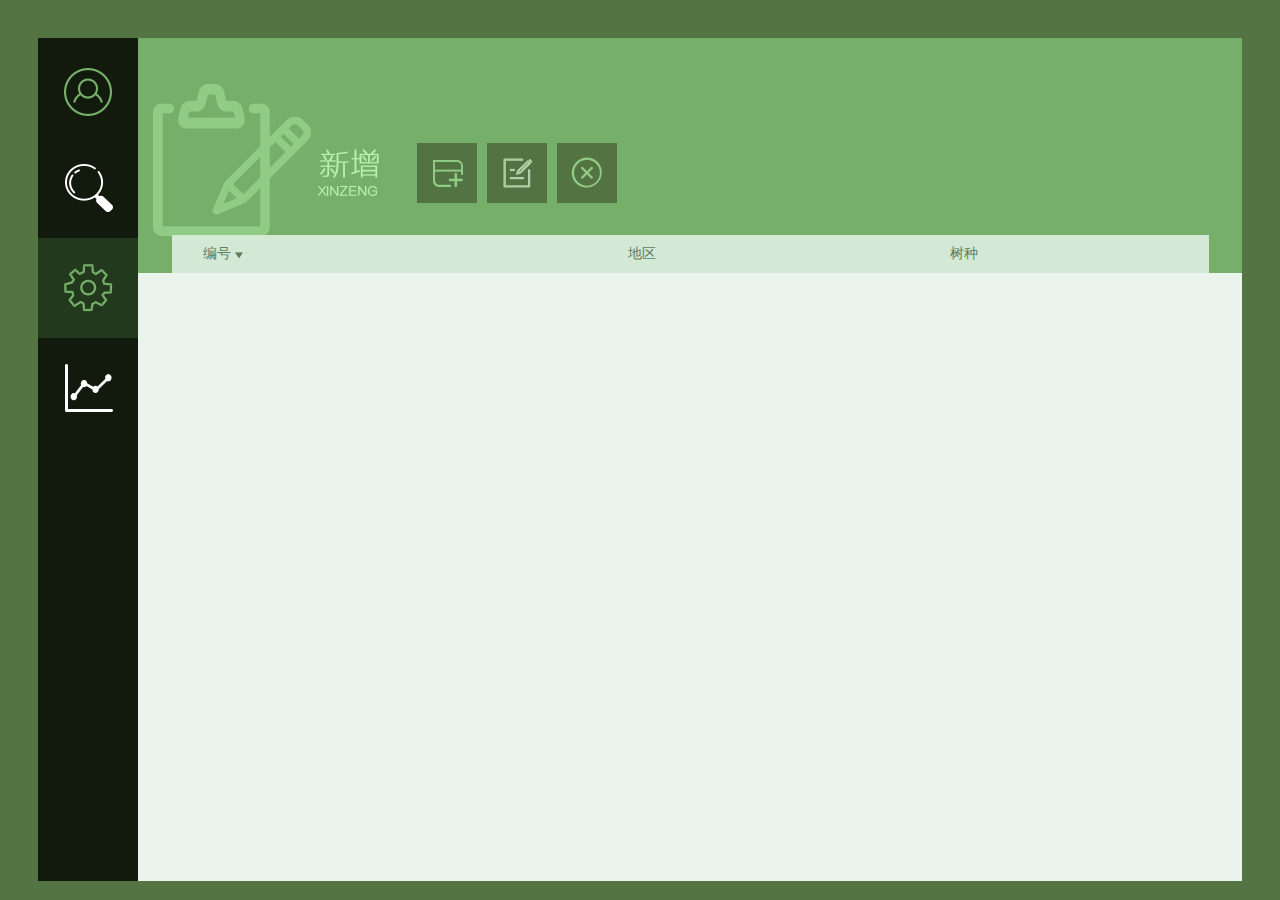
==== commit 80765c44: "032202" ====
--- a/addtree.html
+++ b/addtree.html
@@ -43,403 +43,34 @@
 			<div class="search-list manage-pub-search">
 				<div class="copytable">
 					<table>
-					<tr>
-						<th class="padleft">编号<em class="icon arrow-s"></em></th>
-						<th>树种</th>
-						<th>地点</th>
-						<th>养护季节</th>
-						<th>养护单位</th>
-						<th class="padright">养护时间</th>
-					</tr>
-					<tr>
-						<td class="padleft">110221000576</td>
-						<td>银杏</td>
-						<td>南邵镇张营村运河南岸211926地块</td>
-						<td>冬季</td>
-						<td>北京美昌然园林工程有限公司</td>
-						<td class="padright">20161224</td>
-					</tr>
-					<tr>
-						<td class="padleft">110221000576</td>
-						<td>银杏</td>
-						<td>南邵林业站</td>
-						<td>冬季</td>
-						<td>北京美昌然园林工程有限公司</td>
-						<td class="padright">20161224</td>
-					</tr>
-					<tr>
-						<td class="padleft">110221000576</td>
-						<td>银杏</td>
-						<td>南邵镇张营村运河南岸211926地块</td>
-						<td>冬季</td>
-						<td>北京美昌然园林工程有限公司</td>
-						<td class="padright">20161224</td>
-					</tr>
-					<tr>
-						<td class="padleft">110221000576</td>
-						<td>银杏</td>
-						<td>南邵林业站</td>
-						<td>冬季</td>
-						<td>北京美昌然园林工程有限公司</td>
-						<td class="padright">20161224</td>
-					</tr>
-					<tr>
-						<td class="padleft">110221000576</td>
-						<td>银杏</td>
-						<td>南邵镇张营村运河南岸211926地块</td>
-						<td>冬季</td>
-						<td>北京美昌然园林工程有限公司</td>
-						<td class="padright">20161224</td>
-					</tr>
-					<tr>
-						<td class="padleft">110221000576</td>
-						<td>银杏</td>
-						<td>南邵林业站</td>
-						<td>冬季</td>
-						<td>北京美昌然园林工程有限公司</td>
-						<td class="padright">20161224</td>
-					</tr>
-					<tr>
-						<td class="padleft">110221000576</td>
-						<td>银杏</td>
-						<td>南邵镇张营村运河南岸211926地块</td>
-						<td>冬季</td>
-						<td>北京美昌然园林工程有限公司</td>
-						<td class="padright">20161224</td>
-					</tr>
-					<tr>
-						<td class="padleft">110221000576</td>
-						<td>银杏</td>
-						<td>南邵林业站</td>
-						<td>冬季</td>
-						<td>北京美昌然园林工程有限公司</td>
-						<td class="padright">20161224</td>
-					</tr>
-					<tr>
-						<td class="padleft">110221000576</td>
-						<td>银杏</td>
-						<td>南邵镇张营村运河南岸211926地块</td>
-						<td>冬季</td>
-						<td>北京美昌然园林工程有限公司</td>
-						<td class="padright">20161224</td>
-					</tr>
-					<tr>
-						<td class="padleft">110221000576</td>
-						<td>银杏</td>
-						<td>南邵林业站</td>
-						<td>冬季</td>
-						<td>北京美昌然园林工程有限公司</td>
-						<td class="padright">20161224</td>
-					</tr>
-				</table>
+						<tr>
+							<th>编号<em class="icon arrow-s"></em></th>
+							<th>地区</th>
+							<th>树种</th>
+						</tr>
+					</table>
+				</div>
 				</div>
 				<div class="autoscroll">
-					<table>
-					<tr>
-						<td class="padleft">110221000576</td>
-						<td>银杏</td>
-						<td>南邵镇张营村运河南岸211926地块</td>
-						<td>冬季</td>
-						<td>北京美昌然园林工程有限公司</td>
-						<td class="padright">20161224</td>
-					</tr>
-					<tr>
-						<td class="padleft">110221000576</td>
-						<td>银杏</td>
-						<td>南邵林业站</td>
-						<td>冬季</td>
-						<td>北京美昌然园林工程有限公司</td>
-						<td class="padright">20161224</td>
-					</tr>
-					<tr>
-						<td class="padleft">110221000576</td>
-						<td>银杏</td>
-						<td>南邵镇张营村运河南岸211926地块</td>
-						<td>冬季</td>
-						<td>北京美昌然园林工程有限公司</td>
-						<td class="padright">20161224</td>
-					</tr>
-					<tr>
-						<td class="padleft">110221000576</td>
-						<td>银杏</td>
-						<td>南邵林业站</td>
-						<td>冬季</td>
-						<td>北京美昌然园林工程有限公司</td>
-						<td class="padright">20161224</td>
-					</tr>
-					<tr>
-						<td class="padleft">110221000576</td>
-						<td>银杏</td>
-						<td>南邵镇张营村运河南岸211926地块</td>
-						<td>冬季</td>
-						<td>北京美昌然园林工程有限公司</td>
-						<td class="padright">20161224</td>
-					</tr>
-					<tr>
-						<td class="padleft">110221000576</td>
-						<td>银杏</td>
-						<td>南邵林业站</td>
-						<td>冬季</td>
-						<td>北京美昌然园林工程有限公司</td>
-						<td class="padright">20161224</td>
-					</tr>
-					<tr>
-						<td class="padleft">110221000576</td>
-						<td>银杏</td>
-						<td>南邵镇张营村运河南岸211926地块</td>
-						<td>冬季</td>
-						<td>北京美昌然园林工程有限公司</td>
-						<td class="padright">20161224</td>
-					</tr>
-					<tr>
-						<td class="padleft">110221000576</td>
-						<td>银杏</td>
-						<td>南邵林业站</td>
-						<td>冬季</td>
-						<td>北京美昌然园林工程有限公司</td>
-						<td class="padright">20161224</td>
-					</tr>
-					<tr>
-						<td class="padleft">110221000576</td>
-						<td>银杏</td>
-						<td>南邵镇张营村运河南岸211926地块</td>
-						<td>冬季</td>
-						<td>北京美昌然园林工程有限公司</td>
-						<td class="padright">20161224</td>
-					</tr>
-					<tr>
-						<td class="padleft">110221000576</td>
-						<td>银杏</td>
-						<td>南邵林业站</td>
-						<td>冬季</td>
-						<td>北京美昌然园林工程有限公司</td>
-						<td class="padright">20161224</td>
-					</tr><tr>
-						<td class="padleft">110221000576</td>
-						<td>银杏</td>
-						<td>南邵镇张营村运河南岸211926地块</td>
-						<td>冬季</td>
-						<td>北京美昌然园林工程有限公司</td>
-						<td class="padright">20161224</td>
-					</tr>
-					<tr>
-						<td class="padleft">110221000576</td>
-						<td>银杏</td>
-						<td>南邵林业站</td>
-						<td>冬季</td>
-						<td>北京美昌然园林工程有限公司</td>
-						<td class="padright">20161224</td>
-					</tr>
-					<tr>
-						<td class="padleft">110221000576</td>
-						<td>银杏</td>
-						<td>南邵镇张营村运河南岸211926地块</td>
-						<td>冬季</td>
-						<td>北京美昌然园林工程有限公司</td>
-						<td class="padright">20161224</td>
-					</tr>
-					<tr>
-						<td class="padleft">110221000576</td>
-						<td>银杏</td>
-						<td>南邵林业站</td>
-						<td>冬季</td>
-						<td>北京美昌然园林工程有限公司</td>
-						<td class="padright">20161224</td>
-					</tr>
-					<tr>
-						<td class="padleft">110221000576</td>
-						<td>银杏</td>
-						<td>南邵镇张营村运河南岸211926地块</td>
-						<td>冬季</td>
-						<td>北京美昌然园林工程有限公司</td>
-						<td class="padright">20161224</td>
-					</tr>
-					<tr>
-						<td class="padleft">110221000576</td>
-						<td>银杏</td>
-						<td>南邵林业站</td>
-						<td>冬季</td>
-						<td>北京美昌然园林工程有限公司</td>
-						<td class="padright">20161224</td>
-					</tr>
-					<tr>
-						<td class="padleft">110221000576</td>
-						<td>银杏</td>
-						<td>南邵镇张营村运河南岸211926地块</td>
-						<td>冬季</td>
-						<td>北京美昌然园林工程有限公司</td>
-						<td class="padright">20161224</td>
-					</tr>
-					<tr>
-						<td class="padleft">110221000576</td>
-						<td>银杏</td>
-						<td>南邵林业站</td>
-						<td>冬季</td>
-						<td>北京美昌然园林工程有限公司</td>
-						<td class="padright">20161224</td>
-					</tr>
-					<tr>
-						<td class="padleft">110221000576</td>
-						<td>银杏</td>
-						<td>南邵镇张营村运河南岸211926地块</td>
-						<td>冬季</td>
-						<td>北京美昌然园林工程有限公司</td>
-						<td class="padright">20161224</td>
-					</tr>
-					<tr>
-						<td class="padleft">110221000576</td>
-						<td>银杏</td>
-						<td>南邵林业站</td>
-						<td>冬季</td>
-						<td>北京美昌然园林工程有限公司</td>
-						<td class="padright">20161224</td>
-					</tr><tr>
-						<td class="padleft">110221000576</td>
-						<td>银杏</td>
-						<td>南邵镇张营村运河南岸211926地块</td>
-						<td>冬季</td>
-						<td>北京美昌然园林工程有限公司</td>
-						<td class="padright">20161224</td>
-					</tr>
-					<tr>
-						<td class="padleft">110221000576</td>
-						<td>银杏</td>
-						<td>南邵林业站</td>
-						<td>冬季</td>
-						<td>北京美昌然园林工程有限公司</td>
-						<td class="padright">20161224</td>
-					</tr>
-					<tr>
-						<td class="padleft">110221000576</td>
-						<td>银杏</td>
-						<td>南邵镇张营村运河南岸211926地块</td>
-						<td>冬季</td>
-						<td>北京美昌然园林工程有限公司</td>
-						<td class="padright">20161224</td>
-					</tr>
-					<tr>
-						<td class="padleft">110221000576</td>
-						<td>银杏</td>
-						<td>南邵林业站</td>
-						<td>冬季</td>
-						<td>北京美昌然园林工程有限公司</td>
-						<td class="padright">20161224</td>
-					</tr>
-					<tr>
-						<td class="padleft">110221000576</td>
-						<td>银杏</td>
-						<td>南邵镇张营村运河南岸211926地块</td>
-						<td>冬季</td>
-						<td>北京美昌然园林工程有限公司</td>
-						<td class="padright">20161224</td>
-					</tr>
-					<tr>
-						<td class="padleft">110221000576</td>
-						<td>银杏</td>
-						<td>南邵林业站</td>
-						<td>冬季</td>
-						<td>北京美昌然园林工程有限公司</td>
-						<td class="padright">20161224</td>
-					</tr>
-					<tr>
-						<td class="padleft">110221000576</td>
-						<td>银杏</td>
-						<td>南邵镇张营村运河南岸211926地块</td>
-						<td>冬季</td>
-						<td>北京美昌然园林工程有限公司</td>
-						<td class="padright">20161224</td>
-					</tr>
-					<tr>
-						<td class="padleft">110221000576</td>
-						<td>银杏</td>
-						<td>南邵林业站</td>
-						<td>冬季</td>
-						<td>北京美昌然园林工程有限公司</td>
-						<td class="padright">20161224</td>
-					</tr>
-					<tr>
-						<td class="padleft">110221000576</td>
-						<td>银杏</td>
-						<td>南邵镇张营村运河南岸211926地块</td>
-						<td>冬季</td>
-						<td>北京美昌然园林工程有限公司</td>
-						<td class="padright">20161224</td>
-					</tr>
-					<tr>
-						<td class="padleft">110221000576</td>
-						<td>银杏</td>
-						<td>南邵林业站</td>
-						<td>冬季</td>
-						<td>北京美昌然园林工程有限公司</td>
-						<td class="padright">20161224</td>
-					</tr>
-				</table>
+					
 				</div>
 			</div>
 		</div>
 	</div>
 </div>
-<style>
-/*定义滚动条宽高及背景，宽高分别对应横竖滚动条的尺寸*/
-.write-con::-webkit-scrollbar{
-    width: 5px;
-    height: 10px;
-    background-color: #c1dcb9;
-}
-/*定义滚动条的轨道，内阴影及圆角*/
-.write-con::-webkit-scrollbar-track{
-    -webkit-box-shadow: inset 0 0 6px rgba(0,0,0,.3);
-    border-radius: 10px;
-    background-color: #c1dcb9;
-}
-/*定义滑块，内阴影及圆角*/
-.write-con::-webkit-scrollbar-thumb{
-    /*width: 10px;*/
-    height: 20px;
-    border-radius: 10px;
-    -webkit-box-shadow: inset 0 0 6px rgba(0,0,0,.3);
-    background-color: #75af69;
-}
-.dialog .writetree{width:960px;margin:5% auto;color: #808080;font-size: 14px;background-color:#fff;padding:20px 20px 20px 20px;height:80%;position:relative;}
-.write-con{max-height:100%;position: relative;overflow:auto;}
-.writetree .write-tit{font-size:18px;line-height:40px;color:#547543;border-bottom:1px solid #ccc;margin-bottom:10px;}
-.writetree ul:before,.writetree ul:after{display:table;content:"";}
-.writetree ul:after{clear:both;}
-.writetree ul{zoom:1;}
-.writetree li{width:33%;float: left; flex: 1;line-height:26px;height:26px;margin-bottom:10px;}
-.writetree input{font-size:14px;color:#547543; line-height: 26px;height:26px;border:1px solid #ccc;border-radius:5px;padding:0 0 0 6px;width:170px;}
-.writetree select,.writetree option{line-height: 26px;height:26px;}
-.writetree textarea{width:90%;vertical-align: text-top;height:78px;line-height: 26px;font-size: 14px; color:#547543;border-radius:5px;padding:5px;outline: none;}
-.writetree textarea:focus,.writetree input:focus{border: 1px solid #547543;}
-.writetree .image-des{margin:10px 0;}
-.writetree .image-des input{width:90%;}
-.label-file{background-color: #547543;color: #fff;padding: 5px 20px;border-radius:5px;cursor: pointer;}
-.write-btns{margin-top:30px;text-align:right;height:40px;padding-right:10px;}
-.write-btns span{display: inline-block;padding: 5px 10px;border:1px solid #547543;border-radius: 5px;margin-left:10px;cursor:pointer;color:#547543;}
-.write-btns .btns-submit,.write-btns span:hover{background-color:#547543;color:#fff;}
-.uploadlist{margin:10px 0;}
-.uploadlist .image{float: left;margin:0 10px 0 0;width:100px;height:100px;position: relative;}
-.uploadlist img{width:100%;height: 100%;}
-.uploadlist .delimg{width:20px;height: 20px; color:#fff;background-color:#547543;font-size: 18px;position: absolute;top:5px;right:5px; text-align: center;line-height: 20px;cursor:pointer;border-radius:50%;}
-.write-close{width:30px;height: 30px; text-align: center;line-height: 30px;color:#fff;background-color:#547543;font-size:22px;position: absolute;top:5px;right:7px; cursor:pointer;border-radius:50%;z-index: 100;}
-</style>
-<div class="dialog">
+
+<div class="dialogwrite">
 	<div class="writetree">
 		<div class="write-close">×</div>
 		<div class="write-con">
-			<div class="write-tit">古树基本信息</div>
-			<ul>
-				<li>
-					古树名木编号：<input type="text" placeholder="请输入古树编号">
-				</li>
-				<li>所属区县：<input type="text" value="昌平" readonly></li>
-				<li>
-					原挂牌号：<input type="text" placeholder="请输入原挂牌号">
-				</li>
-			</ul>
-			<div class="write-tit">树种</div>
-			<ul>
-				<li>树种：<select><option value="">--请选择--</option>
+			<div class="write-tit">基本信息</div>
+			<ul class="clear">
+				<li>古树名木编号：<input type="text" placeholder="请输入古树编号" name="NO"></li>
+                <li>原挂牌号：<input type="text" placeholder="请输入原挂牌号" name="quotation"></li>
+                <li>特征代码：<input type="text" placeholder="请输入特征代码" name="feature_no"></li>
+                <li>所属区县：<input type="text" placeholder="请输入特征代码" name="feature_no"></li>
+                <li>古树等级：<input type="text" placeholder="请输入古树等级" name="grade"></li>
+                <li>树种：<select name="tree_seed"><option value="">--请选择--</option>
 						    <option value="侧柏">侧柏</option>
 						    <option value="桧柏">桧柏</option>
 						    <option value="油松">油松</option>
@@ -473,41 +104,30 @@
 						    <option value="小叶椴">小叶椴(蒙椴)</option>
 						    <option value="卫矛">卫矛</option>
 						    <option value="洋槐">洋槐</option>
-						</select>
-				</li>
-				<li>特征代码：<input type="text"/></li>
-				<li>古树等级：<select><option value="">--请选择--</option><option>一级</option><option>二级</option></select></li>
-				<li>树 高(m)：<input type="text"/></li>
-				<li>胸径(主蔓径)cm：<input type="text"/></li>
-				<li>古树来源：<input type="text"/></li>
-			</ul>
-			<div class="write-tit">树龄</div>
-			<ul>
-				<li>估测树龄：<input type="text" /></li>
-				<li>真实树龄：<input type="text" /></li>
-			</ul>
-			<div class="write-tit">树龄</div>
-			<ul>
-				<li>特点：<select><option value="">--请选择--</option><option>群状</option><option>散生</option></select></li>
-				<li>生长势：<select><option value="">--请选择--</option>
+						</select></li>
+                <li>估测树龄：<input type="text" placeholder="请输入估测树龄" name="estimation_age"></li>
+                <li>真实树龄：<input type="text" placeholder="请输入真实树龄" name="real_age"></li>
+                <li>树高(m)：<input type="text" placeholder="树高高度" name="higth"></li>
+                <li>胸径(主蔓径)(cm)：<input type="text" placeholder="胸径(厘米)" name="chest"></li>
+                <li>生长势：<select name="growth_vigor"><option value="">--请选择--</option>
 					    <option value="良好">良好</option>
 					    <option value="衰弱">衰弱</option>
 					    <option value="濒危">濒危</option>
-					</select>
-				</li>
-				<li>生长环境：<select><option value="">--请选择--</option>
+					</select></li>
+                <li>生长环境：<select name="growth_enviro"><option value="">--请选择--</option>
 					    <option value="良好">良好</option>
 					    <option value="合格">合格</option>
 					    <option value="差">差</option>
-					</select>
-				</li>
-			</ul>
+					</select></li>
+                <li>特点：<select name="feature"><option value="">--请选择--</option><option>群状</option><option>散生</option></select></li>
+            </ul>
+
 			<div class="write-tit">位置</div>
-			<ul>
-				<li>乡镇：<select><option value="">--请选择--</option><option>小汤山镇</option><option>兴寿镇</option><option>城北街道</option><option>南口地区</option><option>马池口地区</option><option>沙河地区</option> <option>城南街道</option><option>回龙观地区</option><option>阳坊镇</option><option>南邵镇</option><option>崔村镇</option><option>百善镇</option><option>北七家镇</option><option>长陵镇</option></select></li>
-				<li>村委会：<input type="text" /></li>
-				<li>小地名：<input type="text" /></li>
-				<li>生长场所：<select><option value="">--请选择--</option>
+            <ul class="clear">
+                <li>乡镇：<select name="town"><option value="">--请选择--</option><option>小汤山镇</option><option>兴寿镇</option><option>城北街道</option><option>南口地区</option><option>马池口地区</option><option>沙河地区</option> <option>城南街道</option><option>回龙观地区</option><option>阳坊镇</option><option>南邵镇</option><option>崔村镇</option><option>百善镇</option><option>北七家镇</option><option>长陵镇</option></select></li>
+                <li>村(居委会)：<input type="text" placeholder="村(居委会)" name="villiage"></li>
+                <li>小地名：<input type="text" placeholder="请输入小地名" name="small_place"></li>
+                <li>生长场所：<select name="product_place"><option value="">--请选择--</option>
 				    <option value="远郊野外">远郊野外</option>
 				    <option value="乡村街道">乡村街道</option>
 				    <option value="区县城区">区县城区</option>
@@ -516,78 +136,65 @@
 				    <option value="风景名胜区">风景名胜区</option>
 				    <option value="森林公园">森林公园</option>
 				    <option value="历史文化街区及历史名园">历史文化街区及历史名园</option>
-				    </select>
-				</li>
-				<li>现存状态：<select><option value="">--请选择--</option>
+				    </select></li>
+                <li>现存状态：<select name="exist_state"><option value="">--请选择--</option>
 				    <option value="正常">正常</option>
 				    <option value="死亡">死亡</option>
-				    </select>
-			    </li>
-				<li>调查号：<input type="text" /></li>
-				<li>坡向：<input type="text" /></li>
-				<li>坡度：<input type="text" /></li>
-				<li>坡位：<input type="text" /></li>
-				<li>海拔：<input type="text" /></li>
-				<li>横坐标：<input type="text" /></li>
-				<li>纵坐标：<input type="text" /></li>
-				<li><input type="button" value="在地图上选取坐标"></li>
-			</ul>
-			<div class="write-tit">冠幅</div>
-			<ul>
-				<li>平均冠幅(m)：<input type="text" /></li>
-				<li>东西(m)：<input type="text" /></li>
-				<li>南北(m)：<input type="text" /></li>
-			</ul>
-			<div class="write-tit">管护责任</div>
-			<ul>
-				<li>管护责任单位：<select><option value="">--请选择--</option>
+				    </select></li>
+                <li>调查号：<input type="text" placeholder="请输入调查号" name="survey_no"></li>
+                <li>海拔(m)：<input type="text" placeholder="请输入海拔" name="altitude"></li>
+            </ul>
+            <ul>
+                <li>横坐标：<input type="text" name="X" placeholder="打开右侧按钮选择"/></li>
+				<li>纵坐标：<input type="text" name="Y" placeholder="打开右侧按钮选择"/></li>
+				<li><input type="button" id="openmap" value="在地图上选取坐标" style="cursor:pointer;background-color:#547543;color:#fff;" title="打开地图选取纵坐标和横坐标"></li>
+
+            </ul>
+            <div class="write-tit">树冠</div>
+            <ul class="clear">
+                <li>东西树冠(m)：<input type="text" placeholder="请输入东西树冠" name="east_crown"></li>
+                <li>南北树冠(m)：<input type="text" placeholder="请输入南北树冠" name="south_crown"></li>
+                <li>平均树冠(m)：<input type="text" placeholder="请输入平均树冠" name="aver_crown"></li>
+            </ul>
+            <div class="write-tit">管护</div>
+            <ul class="clear">
+                <li>管护单位：<select name="manage_com"><option value="">--请选择--</option>
 					    <option value="城建集团">城建集团</option>
 					    <option value="西山林场">西山林场</option>
 					    <option value="海淀农林委">海淀农林委</option>
 					    <option value="海淀市政">海淀市政</option>
 					    <option value="公园管理中心">公园管理中心</option>
-	    			</select>
-	    		</li>
-				<li>管护责任人：<input type="text" /></li>
-			</ul>
-			<div class="write-tit">基本信息</div>
-			<ul>
-				<li>护栏：<input type="text" /></li>
-				<li>树池透气铺装：<input type="text" /></li>
-				<li>树池透气铺装：<input type="text" /></li>
-				<li>地上保护现状：<input type="text" /></li>
-				<li>养护复壮现状：<input type="text" /></li>
-				<li>树木特殊状况描述：<input type="text" /></li>
-				<li>封堵树洞：<input type="text" /></li>
-				<li>叶面施肥：<input type="text" /></li>
-				<li>复壮沟：<input type="text" /></li>
-				<li>根灌助壮剂：<input type="text" /></li>
-				<li>渗井：<input type="text" /></li>
-				<li>土壤名称：<input type="text" /></li>
-				<li>支撑：<input type="text" /></li>
-				<li>树池：<input type="text" /></li>
-				<li>幼树靠接：<input type="text" /></li>
-				<li>通气管：<input type="text" /></li>
-				<li>树种鉴定记载：<input type="text" /></li>
-				<li>影响生长环境因素：<input type="text" /></li>
-				<li>其它：<input type="text" /></li>
-			</ul>
-			<div class="write-intro">名木介绍：<textarea></textarea></div>
-			<div class="image-des">照片说明：<input type="text"></div>
-			<div class="upload">图片上传：<label for="uploadimg" class="label-file">上传图片</label><input type="file" id="uploadimg" accept="image/*" hidden></div>
+	    			</select></li>
+                <li>管护人：<input type="text" placeholder="请输入管护人" name="manage_people"></li>
+            </ul>;
+            <div class="upload">图片上传：<label for="uploadimg" class="label-file">上传图片</label><input type="file" id="uploadimg" accept="image/*" hidden></div>
 			<div class="uploadlist clear">
 				
 			</div>
 			<div class="write-btns">
 				<span class="btns-submit">添加古树</span><span class="btns-clear">清空表单</span><span class="btns-cancel">取消添加</span>
 			</div>
+
+		</div>
+	</div>
+</div>
+<div class="dialogwrite" style="background-color:rgba(0,0,0,0.1);">
+	<div class="writetree">
+		<div class="write-close">×</div>
+		<div id="allmap" style="width:100%;height:100%"></div>
+		<div style="position:absolute;left:0;top:0;z-index:4;background-color:rgba(255,255,255,0.8);padding:10px;">
+			<p style="margin-bottom:10px;">横坐标：<input type="text" name="X" readyonly/></p>
+			<p>纵坐标：<input type="text" name="Y" readyonly/></p>
 		</div>
 	</div>
 </div>
 <script src="js/jquery.js"></script>
 <script src="js/common.js"></script>
+<script type="text/javascript" src="http://api.map.baidu.com/api?v=2.0&ak=2lekLZRu8XcblvoAMksUK3qmGnISyCSP"></script>
 <script type="text/javascript">
 $(function (){
+	var searchList=$(".search-list");
+	var sentImgUrl='';
 	document.getElementById("uploadimg").onchange=function (event){
 		var files=event.target.files;
 		for(var i=0;i<files.length;i++){
@@ -600,9 +207,28 @@
 		
 		reader.onload=function (e){
 			var baseimg=e.target.result;
-			console.log("图片的base64格式："+baseimg);
-			var oImg='<div class="image"><img src="'+baseimg+'"><div class="delimg" title="删除">×</div></div>'
-			$(".uploadlist").eq(0).append(oImg);
+			$.ajax({
+				type:"get",
+				url:"/inf/uploadTreePicture",
+				data:{"image_code":baseimg},
+				dataType:"jsonp",
+				error:function (){
+					dialogMessage("上传图片","上传图片出错，请您稍后重试！");
+				},
+				success:function (data){
+					if(data.status==200){
+						var imgsrc=data.data.url;
+						sentImgUrl+=","+imgsrc;
+						var oImg='<div class="image"><img src="'+imgsrc+'"><div class="delimg" title="删除">×</div></div>'
+						$(".uploadlist").eq(0).append(oImg);
+					}else{
+						var errormsg=data.error || "上传图片出错，请您稍后重试！";
+						dialogMessage("上传图片",errormsg);
+					}
+					
+				}
+			});
+			
 		}
 		reader.readAsDataURL(image);
 	}
@@ -610,10 +236,131 @@
 		$(this).parent().remove();
 	});
 	$(".write-close").click(function (){
-		$(this).parents(".dialog").hide();
+		$(this).parents(".dialogwrite").hide();
 	});
 	$(".manage-btn-add").click(function (){
-		$(".dialog").show();
+		$(".dialogwrite").eq(0).show();
+	});
+	function loadNewTree(op){
+		var option=$.extend({page_index:1,page_num:20,type:1},op);
+		$.ajax({
+			"type":"get",
+			url:"/inf/getLocation",
+			data:option,
+			dataType:"json",
+			error:function (){dialogMessage("新增古树信息","新增古树信息暂时无法加载，请您稍后重试！");},
+			success:function (data){
+				if(data && data.status == 200){
+	                var arry=data.data || [];
+	                if(arry.length<1) return false;
+	                var table='<table>';
+	                for(var i=0;i<arry.length;i++){
+	                    var NO=arry[i].NO || "树木编号";
+	                    var treeAdress=arry[i].town || "-";
+	                    var treeName=arry[i].tree_seed || "-";
+	                    var lng=arry[i].X || 0;
+	                    var lat=arry[i].Y || 0;
+	                    table+='<tr lng="'+lng+'" lat="'+lat+'" postnum="'+postNum+'" type="'+treeName+'" address="'+treeAdress+'">'+
+	                               '<td>'+NO+'</td>'+
+	                               '<td>'+treeAdress+'</td>'+
+	                               '<td>'+treeName+'</td>'
+	                            '</tr>';
+						
+						
+	                }
+					table+='</table>';
+	                var totalcount=data.records || 0;
+	                var pagehtml=returnPagehtml(option.page_index,totalcount,option.page_num);
+					
+					searchList.find(".pagenumber").empty().html(pagehtml).delegate("a","click",function (){
+						var t=$(this);
+						if(t.hasClass("now") || t.hasClass("last")) return false;
+						var number=t.attr("page");
+						loadSearchData({page_index:number});						
+					});
+	                searchList.show().find(".autoscroll").empty().html(table);
+					searchList.find(".autoscroll").find("tr").eq(0).find("td").each(function (i,ele){
+                        searchList.find(".copytable").find("th").eq(i).width($(ele).width());
+                     }); 
+	            }else{
+					var errormsg=data.error || '加载新增古树出错，请您重试'
+						dialogMessage("古树信息",errormsg);
+				}
+			}
+
+		});
+	}
+	function submitNewTreeInfo(){
+		var option={picture:sentImgUrl.substr(1)};
+		$(".dialogwrite").find("input[type='text']").each(function (){
+			var name=$(this).attr("name");
+			option[name]=$(this).val();
+		});
+		$(".dialogwrite").find("select").each(function (){
+			var name=$(this).attr("name");
+			option[name]=$(this).val();
+		});
+		console.info(option);
+		/*
+		X:x坐标,Y:Y坐标,NO:古树编号,picture:多个url用逗号分隔,county:区县,quotation:原挂牌号,feature_no:特征代码,tree_seed:树种,grade:等级,estimation_age:估测树龄,real_age:真实树龄,higth:树高,chest:胸围,feature:特点,growth_vigor:生长势,growth_enviro:生长环境,town:乡镇,villiage:村,small_place:小地名,product_place:生长场所,exist_state:现存状态,survey_no:调查号,altitude:海拔,aver_crown:平均冠幅,east_crown:东西冠幅,south_crown:南北冠幅,manage_com:管护单位,
+manage_people:管护人
+		 */
+		$.ajax({
+			"type":"get",
+			url:"/inf/treeAdd",
+			data:option,
+			dataType:"json",
+			error:function (){},
+			success:function (data){
+				
+			}
+
+		});
+	}
+	$(".btns-submit").click(function (){
+		submitNewTreeInfo();
+	}).siblings(".btns-clear").click(function (){
+		$(".dialogwrite").find("input[type='text']").each(function (){
+			$(this).val("");
+		});
+		$(".dialogwrite").find("select").each(function (){
+			$(this).val("");
+		});
+	}).siblings(".btns-cancel").click(function (){
+		$(this).parents(".dialogwrite").hide();
+	});
+	var overlayOffice;
+	
+	$("#openmap").click(function (){
+		if($(this).attr("load")=="loaded"){
+			$(this).attr("load","loaded");
+			return false;
+		}
+		$(".dialogwrite").eq(1).show();
+		var map = new BMap.Map("allmap");            
+		map.centerAndZoom("昌平",12); 
+		map.enableScrollWheelZoom(true);         
+		//单击获取点击的经纬度
+		map.addEventListener("click",function(e){
+			$("input[name='X']").val(e.point.lng);
+			$("input[name='Y']").val(e.point.lat);
+		});
+		var bdary = new BMap.Boundary();
+	    bdary.get("昌平区", function(rs){//获取行政区域
+	        map.removeOverlay(overlayOffice);
+	        var arry=rs.boundaries[0].split(";");
+	        var len=arry.length;
+	        var polygon=[];
+	        var viewArry=[];
+	        for(var i=0;i<len;i++){
+	            polygon.push(new BMap.Point(arry[i].split(",")[0],arry[i].split(",")[1]));
+	            var view={lat:arry[i].split(",")[1],lng:arry[i].split(",")[0]};
+	            viewArry.push(view);
+	        }
+	        overlayOffice = new BMap.Polyline(polygon,{strokeColor:"red", strokeWeight:2, strokeOpacity:1,enableMassClear:false});
+	        map.addOverlay(overlayOffice);
+	        map.setViewport(viewArry);
+	    });
 	});
 });
 </script>
--- a/style/css.css
+++ b/style/css.css
@@ -230,7 +230,7 @@
     background-color: #75af69;
 }
 /*dialog*/
-.dialog{position:absolute;left:0;top:0;width:100%;height:100%;z-index: 9;background-color:rgba(0,0,0,0.8); display: none;font-family:"Microsoft YaHei"}
+.dialog,.dialogwrite{position:absolute;left:0;top:0;width:100%;height:100%;z-index: 9;background-color:rgba(0,0,0,0.8); display: none;font-family:"Microsoft YaHei"}
 .dialog-con{background-color:#fff;width:445px;border-radius:5px;position:absolute;left:50%;top:50%;margin:-100px 0 0 -223px;padding-bottom:15px;color:#333}
 .dialog-tit{height:48px;line-height: 48px;border-bottom:1px solid #ededed;background-color: #f5f5f5;font-size:16px;padding-left: 20px;border-top-left-radius:5px;border-top-right-radius:5px;}
 .dialog-close{position:absolute;right:15px;top:5px;width: 20px;height:20px;color:#333;font-size:30px;cursor: pointer;font-family:"SimSun"}
@@ -239,4 +239,46 @@
 .dialog-btns{ text-align:right;padding-right: 10px; display: none;}
 .dialog-btns .btn-cancel,.dialog-btns .btn-sure{width:102px;height:35px;line-height:33px;border:1px solid #547543;border-radius: 5px;display: inline-block;margin-right:10px;text-align: center;text-decoration: none;}
 .dialog-btns .btn-cancel{color:#547543;}
-.dialog-btns .btn-sure{background-color:#547543;color:#fff;}+.dialog-btns .btn-sure{background-color:#547543;color:#fff;}
+/*定义滚动条宽高及背景，宽高分别对应横竖滚动条的尺寸*/
+.write-con::-webkit-scrollbar{
+    width: 5px;
+    height: 10px;
+    background-color: #c1dcb9;
+}
+/*定义滚动条的轨道，内阴影及圆角*/
+.write-con::-webkit-scrollbar-track{
+    -webkit-box-shadow: inset 0 0 6px rgba(0,0,0,.3);
+    border-radius: 10px;
+    background-color: #c1dcb9;
+}
+/*定义滑块，内阴影及圆角*/
+.write-con::-webkit-scrollbar-thumb{
+    /*width: 10px;*/
+    height: 20px;
+    border-radius: 10px;
+    -webkit-box-shadow: inset 0 0 6px rgba(0,0,0,.3);
+    background-color: #75af69;
+}
+.dialogwrite .writetree{width:960px;margin:5% auto;color: #808080;font-size: 14px;background-color:#fff;padding:20px 20px 20px 20px;height:80%;position:relative;}
+.write-con{max-height:100%;position: relative;overflow:auto;}
+.writetree .write-tit{font-size:18px;line-height:40px;color:#547543;border-bottom:1px solid #ccc;margin-bottom:10px;}
+.writetree ul:before,.writetree ul:after{display:table;content:"";}
+.writetree ul:after{clear:both;}
+.writetree ul{zoom:1;}
+.writetree li{width:33%;float: left; flex: 1;line-height:26px;height:26px;margin-bottom:10px;}
+.writetree input{font-size:14px;color:#547543; line-height: 26px;height:26px;border:1px solid #ccc;border-radius:5px;padding:0 0 0 6px;width:170px;}
+.writetree select,.writetree option{line-height: 26px;height:26px;}
+.writetree textarea{width:90%;vertical-align: text-top;height:78px;line-height: 26px;font-size: 14px; color:#547543;border-radius:5px;padding:5px;outline: none;}
+.writetree textarea:focus,.writetree input:focus{border: 1px solid #547543;}
+.writetree .image-des{margin:10px 0;}
+.writetree .image-des input{width:90%;}
+.label-file{background-color: #547543;color: #fff;padding: 5px 20px;border-radius:5px;cursor: pointer;}
+.write-btns{margin-top:30px;text-align:right;height:40px;padding-right:10px;}
+.write-btns span{display: inline-block;padding: 5px 10px;border:1px solid #547543;border-radius: 5px;margin-left:10px;cursor:pointer;color:#547543;}
+.write-btns .btns-submit,.write-btns span:hover{background-color:#547543;color:#fff;}
+.uploadlist{margin:10px 0;}
+.uploadlist .image{float: left;margin:0 10px 0 0;width:100px;height:100px;position: relative;}
+.uploadlist img{width:100%;height: 100%;}
+.uploadlist .delimg{width:20px;height: 20px; color:#fff;background-color:#547543;font-size: 18px;position: absolute;top:5px;right:5px; text-align: center;line-height: 20px;cursor:pointer;border-radius:50%;}
+.write-close{width:30px;height: 30px; text-align: center;line-height: 30px;color:#fff;background-color:#547543;font-size:22px;position: absolute;top:5px;right:7px; cursor:pointer;border-radius:50%;z-index: 100;}